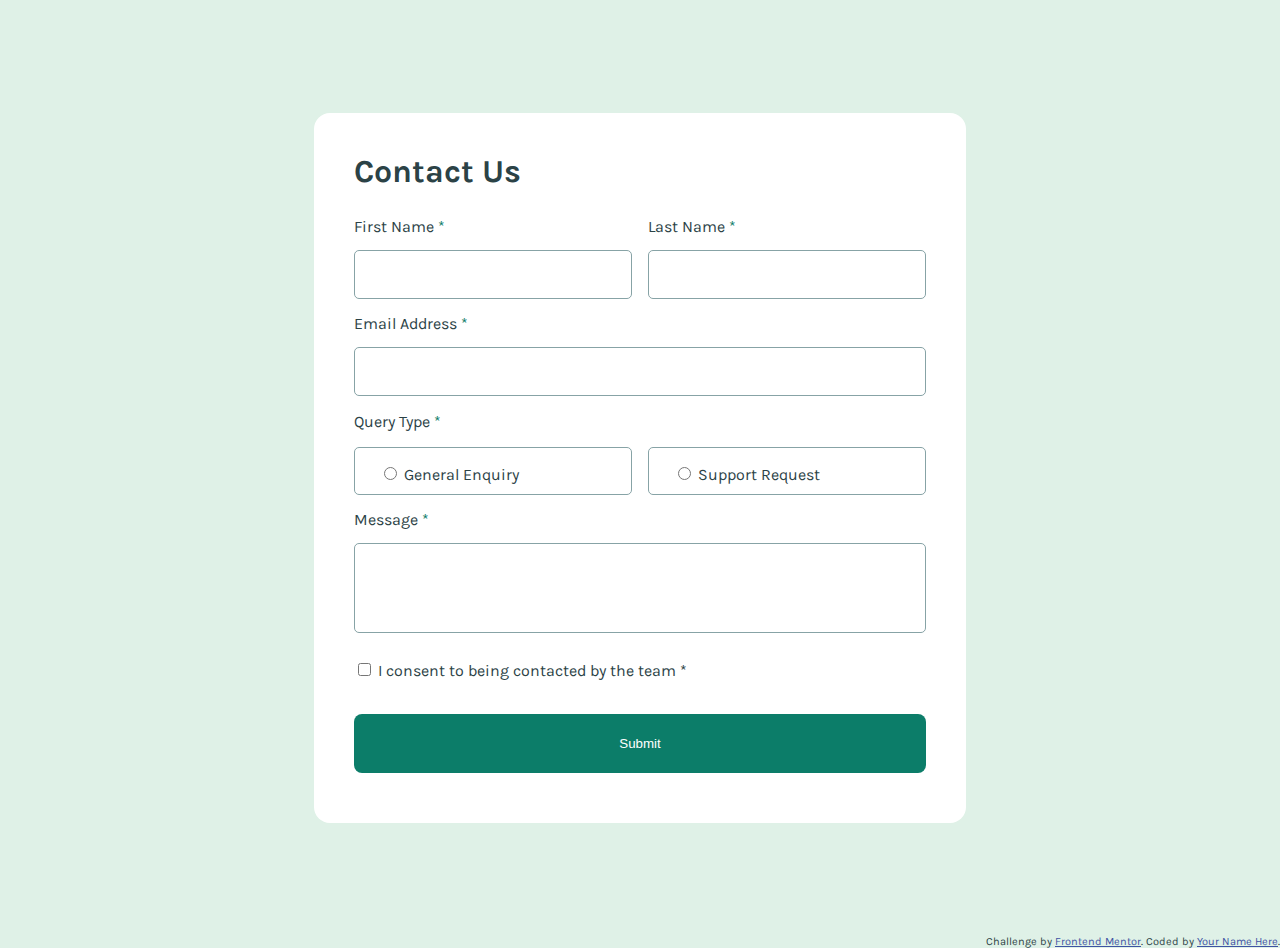
==== index.html @ e09ffcac "Initial commit" ====
<!DOCTYPE html>
<html lang="en">
<head>
  <meta charset="UTF-8">
  <meta name="viewport" content="width=device-width, initial-scale=1.0"> <!-- displays site properly based on user's device -->

  <link rel="icon" type="image/png" sizes="32x32" href="./assets/images/favicon-32x32.png">

  <link href="https://fonts.googleapis.com/css2?family=Karla:wght@400;700&display=swap" rel="stylesheet">

  <link rel="stylesheet" href="./styles.css" >
  
  <title>Frontend Mentor | Contact form</title>

  <!-- Feel free to remove these styles or customise in your own stylesheet 👍 -->
  <style>
    .attribution { font-size: 11px; text-align: end; }
    .attribution a { color: hsl(228, 45%, 44%); }
  </style>
</head>
<body>

  <main>
    <section class="forms" >
      <h1>Contact Us</h1>
      
      <fieldset class="name" >
        <div>
          <label for="firsN" >
            First Name <span>*</span>
          </label>
          <input id="firsN" type="text" >
          <p>This field is required</p>
          
        </div>
        <div>
          <label for="lastN" >
            Last Name <span>*</span>
          </label>
          <input id="lastN" type="text">
          <p>This field is required</p>
          
        </div>
      </fieldset>
  
      <fieldset>
          <label for="address">
            Email Address <span>*</span>
          </label>
          <input id="address" type="email" >
          <p>Please enter a valid email address</p>
          <p>This field is required</p>
      </fieldset>
  
      <fieldset class="query">
        <lavel>Query Type <span>*</span></lavel>
        <div>
          <fieldset>
            <input id="enquiry" type="radio"  >
            <lavel for="enquiry" >General Enquiry</lavel>
          </fieldset>
          <fieldset>
            <input id="request" type="radio"  >
            <lavel for="request" >Support Request</lavel>
          </fieldset>
        </div>
        <p>Please select a query type</p>
      </fieldset>
  
      <fieldset class="message" >
        <lavel for="messag" >Message <span>*</span></lavel>
        <input id="messag" type="text">
        <p>This field is required</p>
      </fieldset>
  
      <fieldset class="consent" >
        <input id="consent" type="checkbox" >
        <label for="consent" >I consent to being contacted by the team *</label>
        <p>To submit this form, please consent to being contacted</p>
        <button>Submit</button>
      </fieldset>
    </section>
  </main>

  <dialog>
    <a></a>
    <b>Message Sent!</b>
    <p>Thanks for completing the form. We'll be in touch soon!</p>
  </dialog>


  <aside style="background-color: rgb(73, 52, 52);" >
    <p style="color: hsl(148, 38%, 91%) ;" >Green 200 (lighter):</p>
    <p style="color: hsl(169, 82%, 27%) ;" >Green 600 (medium):</p>
    <p style="color: hsl(0, 66%, 54%) ;" >Red:</p>
    
    <p style="color:  hsl(0, 0%, 100%);" >White:</p>
    <p style="color:  hsl(186, 15%, 59%);" >Grey 500 (medium):</p>
    <p style="color:  hsl(187, 24%, 22%);" >Grey 900 (darker):</p>
  </aside>
  
  
  <div class="attribution">
    Challenge by <a href="https://www.frontendmentor.io?ref=challenge">Frontend Mentor</a>. 
    Coded by <a href="#">Your Name Here</a>.
  </div>
</body>
</html>
---- styles.css ----
body{
    background-color: hsl(148, 38%, 91%);
    font-family: 'Karla', monospace;
    font-weight: 400;
    color: hsl(187, 24%, 22%);
    margin: 0;
}
main{
    margin-left: 24.5vw;
    margin-right: 24.5vw;
    margin-top: 12.5vh;
    margin-bottom: 12.5vh;
    background-color:hsl(148, 38%, 91%);
}
input{
    box-sizing: border-box;
    display: block;
    margin-top: 14px;
    border-color: hsl(186, 15%, 59%);
    border-style: solid;
    border-width: 1px;
    border-radius: 5px;
    height: 49px;
    width: 100%;
}
span{
    color: hsl(169, 82%, 27%) ;
}
h1{
    font-weight: 700;
    margin-top: 0;
}
p{
    color: hsl(0, 66%, 54%);
    display: none;
}
button{
    border-radius: 8px;
    border: none;
    margin-top: 34px;
    height: 59px;
    width: 100%;
    background-color: hsl(169, 82%, 27%);
    color:hsl(0, 0%, 100%) ;
}

.forms{
    background-color: hsl(0, 0%, 100%);
    border-radius: 1rem;
    padding: 40px;
    margin: auto;
    /* margin-top: 4rem; */
}
.forms fieldset{
    margin: 0;
    border: none;
    padding-left: 0;
    padding-right: 0;
}
.name{
    display: grid;
    grid-template-columns: 1fr 1fr;
    gap: 16px;
}
.name div{
    flex-grow: 1;
}
.name input{
    /* width: %; */
}
/* fieldset input{
    display: block;
} */
.message input{
    height: 10vh;
}
.query div{
    display: grid;
    grid-template-columns: 1fr 1fr;
    gap: 16px;
}
.query div fieldset{
    overflow: hidden;
    box-sizing: border-box;
    margin: 0;
    margin-top: 16px;
    padding-left: 24px;
    /* padding-bottom: 16px; */
    border: 1px solid hsl(186, 15%, 59%);
    border-radius: 5px;
    height: 48px;
    flex-grow: 1;
}
.query input, .consent input{
    height: auto;
    width: auto;
    display: inline;
}

input:hover{
    border-color: hsl(169, 82%, 27%) ;
}
input:focus{
    outline: none;
    border-color: hsl(169, 82%, 27%);
}
button:hover{
    background-color:hsl(168, 74%, 13%);
}

@media (max-width: 775px) {
    .name, .query div{
        grid-template-columns: 1fr;
    }

}
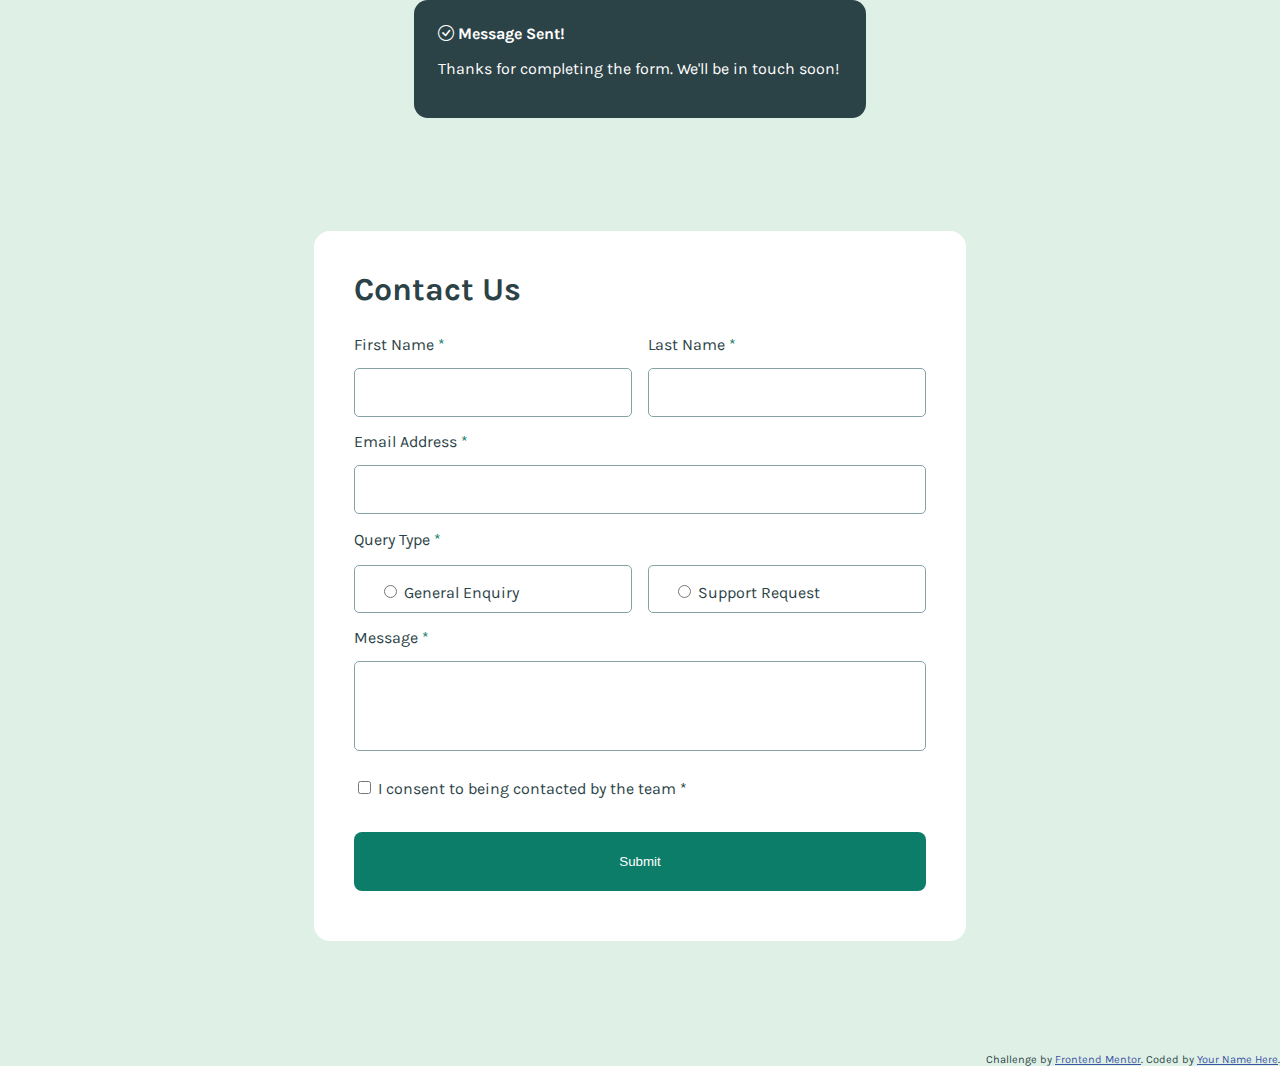
==== commit 45ede392: "Dialog message add" ====
--- a/index.html
+++ b/index.html
@@ -7,6 +7,8 @@
   <link rel="icon" type="image/png" sizes="32x32" href="./assets/images/favicon-32x32.png">
 
   <link href="https://fonts.googleapis.com/css2?family=Karla:wght@400;700&display=swap" rel="stylesheet">
+
+  <link rel="stylesheet" href="https://cdn.jsdelivr.net/npm/bootstrap-icons@1.5.0/font/bootstrap-icons.css">
 
   <link rel="stylesheet" href="./styles.css" >
   
@@ -19,6 +21,12 @@
   </style>
 </head>
 <body>
+
+  <div class="dialog" >
+    
+    <p><i class="bi bi-check-circle" style="color: hsl(0, 0%, 100%);"></i><b> Message Sent!</b></p>
+    <p>Thanks for completing the form. We'll be in touch soon!</p>
+  </div>
 
   <main>
     <section class="forms" >
@@ -82,11 +90,7 @@
     </section>
   </main>
 
-  <dialog>
-    <a></a>
-    <b>Message Sent!</b>
-    <p>Thanks for completing the form. We'll be in touch soon!</p>
-  </dialog>
+
 
 
   <aside style="background-color: rgb(73, 52, 52);" >
--- a/styles.css
+++ b/styles.css
@@ -81,6 +81,7 @@
 }
 .query div fieldset{
     overflow: hidden;
+    text-overflow: ellipsis;
     box-sizing: border-box;
     margin: 0;
     margin-top: 16px;
@@ -89,12 +90,28 @@
     border: 1px solid hsl(186, 15%, 59%);
     border-radius: 5px;
     height: 48px;
-    flex-grow: 1;
+    /* flex-grow: 1; */
 }
 .query input, .consent input{
     height: auto;
     width: auto;
     display: inline;
+}
+.dialog{
+    /* display: ; */
+    /* position: absolute; */
+    padding: 24px;
+    border-radius: 14px;
+    background-color: hsl(187, 24%, 22%);
+    width: 31.5vw;
+    margin: auto;
+}
+.dialog p{
+    display: block;
+    color: hsl(0, 0%, 100%);
+}
+.dialog p:first-child{
+    margin-top: 0;
 }
 
 input:hover{
@@ -112,5 +129,7 @@
     .name, .query div{
         grid-template-columns: 1fr;
     }
-
+    .message input{
+        height: 30vh;
+    }
 }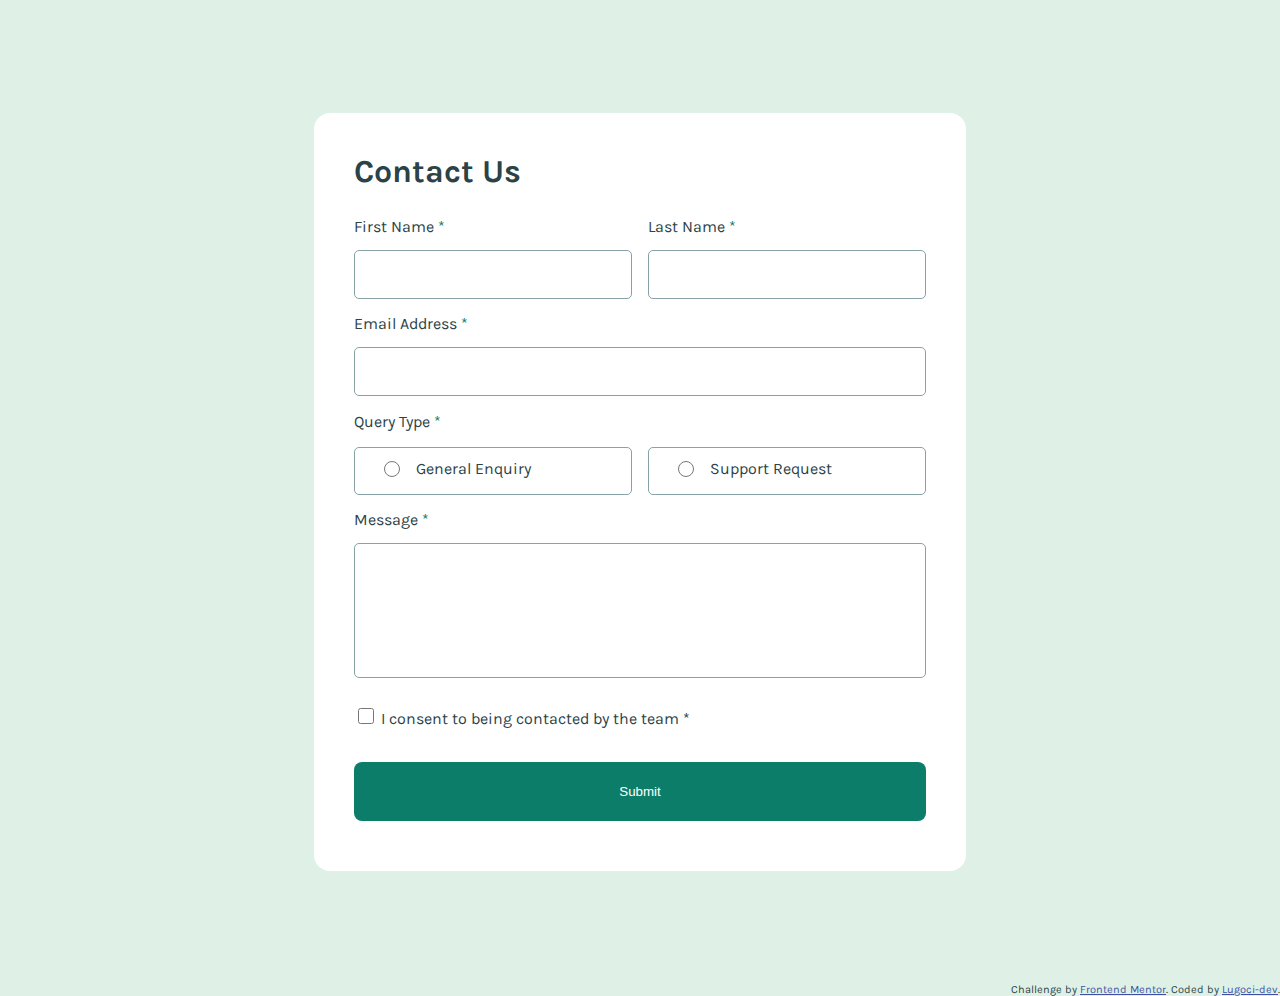
==== commit 7477464b: "form completed" ====
--- a/index.html
+++ b/index.html
@@ -23,7 +23,6 @@
 <body>
 
   <div class="dialog" >
-    
     <p><i class="bi bi-check-circle" style="color: hsl(0, 0%, 100%);"></i><b> Message Sent!</b></p>
     <p>Thanks for completing the form. We'll be in touch soon!</p>
   </div>
@@ -38,16 +37,16 @@
             First Name <span>*</span>
           </label>
           <input id="firsN" type="text" >
-          <p>This field is required</p>
-          
+
+          <span class="required" >This field is required</span>
         </div>
         <div>
           <label for="lastN" >
             Last Name <span>*</span>
           </label>
           <input id="lastN" type="text">
-          <p>This field is required</p>
-          
+
+          <span class="required" >This field is required</span>
         </div>
       </fieldset>
   
@@ -56,57 +55,49 @@
             Email Address <span>*</span>
           </label>
           <input id="address" type="email" >
-          <p>Please enter a valid email address</p>
-          <p>This field is required</p>
+
+          <span class="required" >This field is required</span>
+          <span class="invalid" >Please enter a valid gmail address</span>
       </fieldset>
   
       <fieldset class="query">
         <lavel>Query Type <span>*</span></lavel>
         <div>
-          <fieldset>
-            <input id="enquiry" type="radio"  >
+          <fieldset class="none" >
+            <input id="enquiry" type="radio" name="option" onclick="checkRadio(this)" >
             <lavel for="enquiry" >General Enquiry</lavel>
           </fieldset>
-          <fieldset>
-            <input id="request" type="radio"  >
+          <fieldset class="none">
+            <input id="request" type="radio" name="option" onclick="checkRadio(this)" >
             <lavel for="request" >Support Request</lavel>
           </fieldset>
         </div>
-        <p>Please select a query type</p>
+
+        <span class="querySpan" >Please select a query type</span>
       </fieldset>
   
       <fieldset class="message" >
         <lavel for="messag" >Message <span>*</span></lavel>
-        <input id="messag" type="text">
-        <p>This field is required</p>
+        <textarea id="mensage" oninput="autoResize(this)" type="text" ></textarea>
+
+        <span class="required" >This field is required</span>
       </fieldset>
   
       <fieldset class="consent" >
         <input id="consent" type="checkbox" >
         <label for="consent" >I consent to being contacted by the team *</label>
-        <p>To submit this form, please consent to being contacted</p>
-        <button>Submit</button>
+
+        <span class="required" >To submit this form, please consent to being contacted</span>
+        <button id="boton" >Submit</button>
       </fieldset>
     </section>
   </main>
 
-
-
-
-  <aside style="background-color: rgb(73, 52, 52);" >
-    <p style="color: hsl(148, 38%, 91%) ;" >Green 200 (lighter):</p>
-    <p style="color: hsl(169, 82%, 27%) ;" >Green 600 (medium):</p>
-    <p style="color: hsl(0, 66%, 54%) ;" >Red:</p>
-    
-    <p style="color:  hsl(0, 0%, 100%);" >White:</p>
-    <p style="color:  hsl(186, 15%, 59%);" >Grey 500 (medium):</p>
-    <p style="color:  hsl(187, 24%, 22%);" >Grey 900 (darker):</p>
-  </aside>
-  
-  
   <div class="attribution">
     Challenge by <a href="https://www.frontendmentor.io?ref=challenge">Frontend Mentor</a>. 
-    Coded by <a href="#">Your Name Here</a>.
+    Coded by <a href="#">Lugoci-dev</a>.
   </div>
+
+  <script src="./script.js"></script>
 </body>
 </html>--- a/styles.css
+++ b/styles.css
@@ -6,33 +6,32 @@
     margin: 0;
 }
 main{
-    margin-left: 24.5vw;
-    margin-right: 24.5vw;
-    margin-top: 12.5vh;
-    margin-bottom: 12.5vh;
+    margin: 12.5vh 24.5vw;
     background-color:hsl(148, 38%, 91%);
+}
+textarea{
+    box-sizing: border-box;
+    outline: none;
+    padding: 5px;
+    resize: none;
+    overflow: hidden;
+    min-height: 15vh;
+    cursor: pointer;
+    display: block;
+    margin-top: 14px;
+    border: 1px solid hsl(186, 15%, 59%);
+    border-radius: 5px;
+    width: 100%;
 }
 input{
     box-sizing: border-box;
+    cursor: pointer;
     display: block;
     margin-top: 14px;
-    border-color: hsl(186, 15%, 59%);
-    border-style: solid;
-    border-width: 1px;
+    border: 1px solid hsl(186, 15%, 59%);
     border-radius: 5px;
     height: 49px;
     width: 100%;
-}
-span{
-    color: hsl(169, 82%, 27%) ;
-}
-h1{
-    font-weight: 700;
-    margin-top: 0;
-}
-p{
-    color: hsl(0, 66%, 54%);
-    display: none;
 }
 button{
     border-radius: 8px;
@@ -43,13 +42,27 @@
     background-color: hsl(169, 82%, 27%);
     color:hsl(0, 0%, 100%) ;
 }
+span{
+    color: hsl(169, 82%, 27%) ;
+}
+h1{
+    font-size: 2rem;
+    font-weight: 700;
+    margin-top: 0;
+}
+
+.required, .invalid, .querySpan{
+    margin-top: 8px;
+    color: hsl(0, 66%, 54%);
+    display: none;
+}
+
 
 .forms{
     background-color: hsl(0, 0%, 100%);
     border-radius: 1rem;
     padding: 40px;
     margin: auto;
-    /* margin-top: 4rem; */
 }
 .forms fieldset{
     margin: 0;
@@ -65,45 +78,55 @@
 .name div{
     flex-grow: 1;
 }
-.name input{
-    /* width: %; */
-}
-/* fieldset input{
-    display: block;
-} */
-.message input{
-    height: 10vh;
-}
 .query div{
     display: grid;
     grid-template-columns: 1fr 1fr;
     gap: 16px;
 }
 .query div fieldset{
+    display: flex;
+    align-items: center;
     overflow: hidden;
-    text-overflow: ellipsis;
     box-sizing: border-box;
     margin: 0;
     margin-top: 16px;
     padding-left: 24px;
-    /* padding-bottom: 16px; */
     border: 1px solid hsl(186, 15%, 59%);
     border-radius: 5px;
     height: 48px;
-    /* flex-grow: 1; */
+}
+.query input{
+    margin-top: 0;
+    margin-right: 16px;
 }
 .query input, .consent input{
+    accent-color: hsl(169, 82%, 27%);
     height: auto;
     width: auto;
+    width: 16px;
+    height: 16px;
     display: inline;
 }
+.query .shecked{
+    border-color: hsl(169, 82%, 27%);
+    background-color: hsl(148, 38%, 91%);
+}
+.consent label{
+    margin-bottom: 10px;
+} 
+.danger{
+    border-color: hsl(0, 66%, 54%);
+}
 .dialog{
-    /* display: ; */
-    /* position: absolute; */
+    display: none;
+    position: fixed;
+    inset: 0;
+    top: -80%;
     padding: 24px;
     border-radius: 14px;
     background-color: hsl(187, 24%, 22%);
     width: 31.5vw;
+    height: 50px;
     margin: auto;
 }
 .dialog p{
@@ -114,7 +137,7 @@
     margin-top: 0;
 }
 
-input:hover{
+input:hover, textarea:hover{
     border-color: hsl(169, 82%, 27%) ;
 }
 input:focus{
@@ -123,13 +146,17 @@
 }
 button:hover{
     background-color:hsl(168, 74%, 13%);
+    cursor: pointer;
 }
 
 @media (max-width: 775px) {
+    main{
+        margin: 40px 3vw 35px;
+    }
     .name, .query div{
         grid-template-columns: 1fr;
     }
-    .message input{
-        height: 30vh;
+    .message textarea{
+        min-height: 30vh;
     }
 }